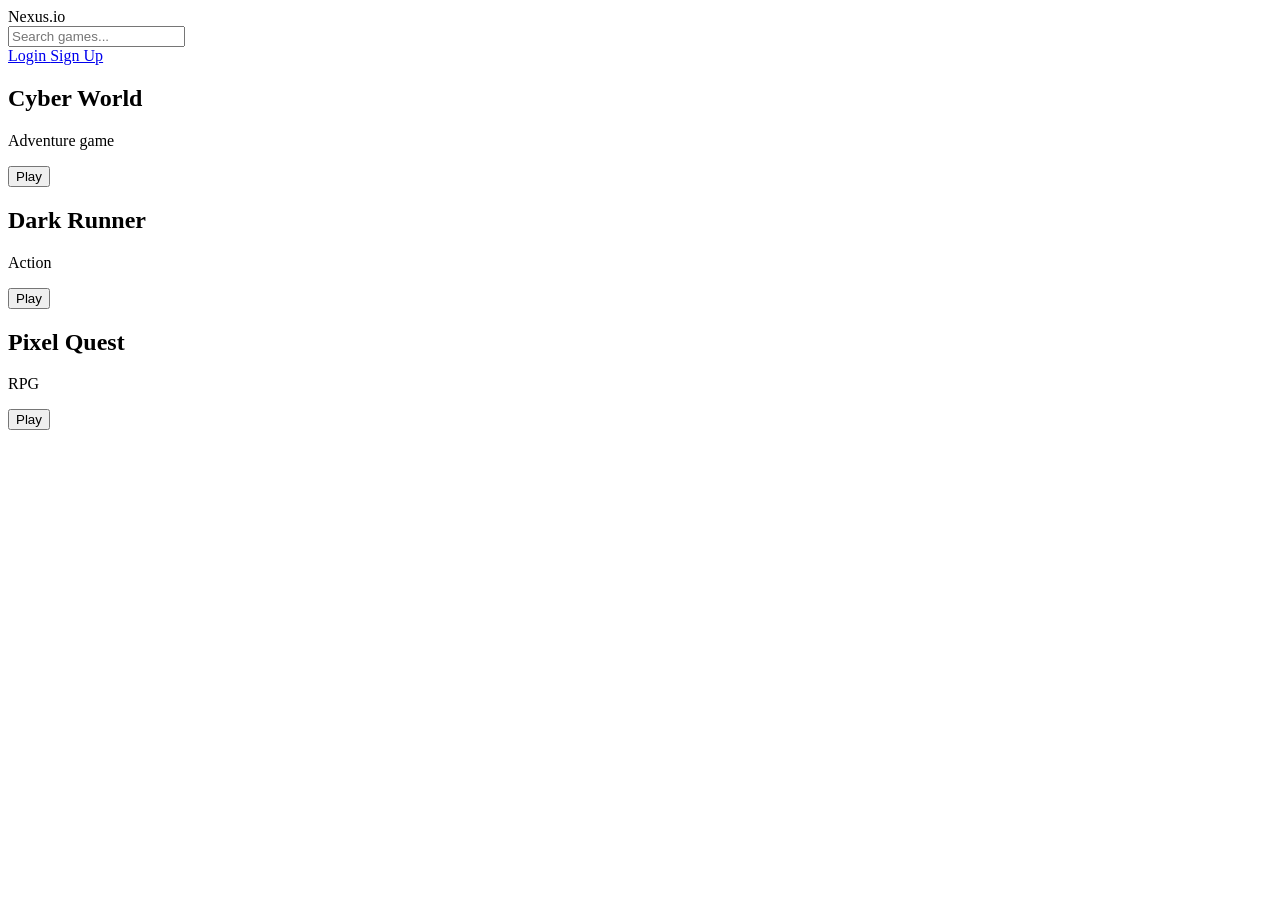
==== index.html @ f8fc2b1c "Create index.html" ====
<!DOCTYPE html>

<html>

<head>

<title>Nexus.io</title>

<link rel="stylesheet" href="style.css">

</head>


<body>


<header>

<div class="logo">
Nexus.io
</div>


<input 
class="search"
placeholder="Search games..."
>


<div>

<a href="pages/login.html">
Login
</a>

<a href="pages/register.html">
Sign Up
</a>


</div>


</header>



<section class="games">


<div class="card">

<h2>Cyber World</h2>

<p>Adventure game</p>

<button>
Play
</button>

</div>



<div class="card">

<h2>Dark Runner</h2>

<p>Action</p>

<button>
Play
</button>

</div>



<div class="card">

<h2>Pixel Quest</h2>

<p>RPG</p>

<button>
Play
</button>

</div>



</section>



<script src="script.js"></script>


</body>

</html>
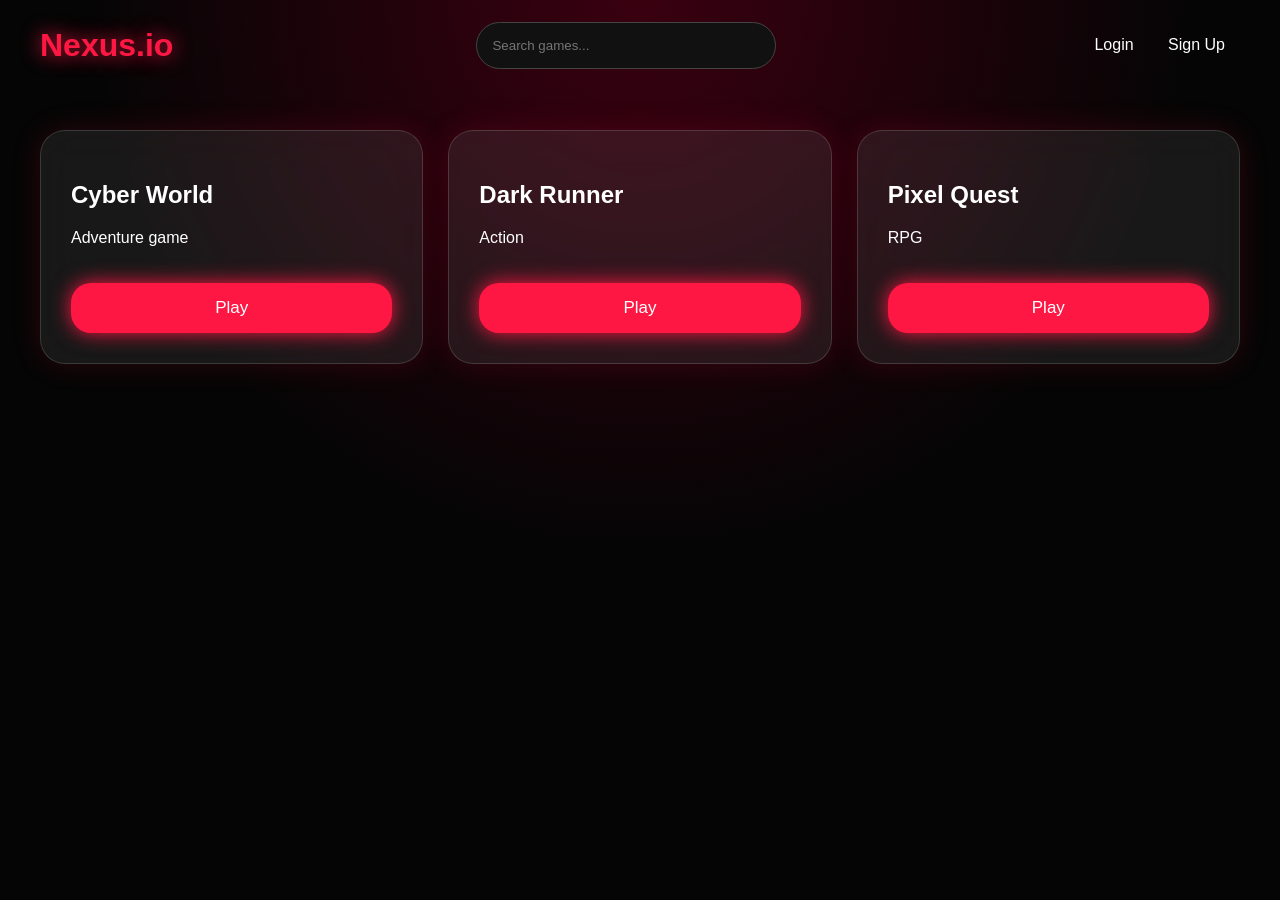
==== commit 39e88a0d: "Update index.html" ====
--- a/index.html
+++ b/index.html
@@ -36,7 +36,6 @@
 <a href="pages/register.html">
 Sign Up
 </a>
-
 
 </div>
 
--- a/style.css
+++ b/style.css
@@ -0,0 +1,263 @@
+*{
+    box-sizing:border-box;
+}
+
+
+body{
+
+    margin:0;
+    min-height:100vh;
+
+    background:
+    radial-gradient(circle at top,#3a0010,#050505 50%);
+
+    color:white;
+    font-family:Arial, Helvetica, sans-serif;
+
+}
+
+
+/* HEADER */
+
+header{
+
+    height:90px;
+
+    display:flex;
+    align-items:center;
+    justify-content:space-between;
+
+    padding:25px 40px;
+
+}
+
+
+.logo{
+
+    font-size:32px;
+    font-weight:bold;
+    color:#ff1744;
+
+    text-shadow:
+    0 0 20px #ff1744;
+
+}
+
+
+
+/* LINKS */
+
+a{
+
+    color:white;
+    text-decoration:none;
+    margin:15px;
+
+}
+
+
+
+a:hover{
+
+    color:#ff1744;
+
+}
+
+
+
+/* SEARCH */
+
+.search{
+
+    width:300px;
+
+    padding:15px;
+
+    border-radius:30px;
+
+    background:#111;
+
+    border:1px solid #444;
+
+    color:white;
+
+}
+
+
+
+/* GAME CARDS */
+
+
+.games{
+
+display:grid;
+grid-template-columns:repeat(3,1fr);
+gap:25px;
+
+padding:40px;
+
+}
+
+
+
+.card{
+
+background:
+rgba(255,255,255,0.08);
+
+backdrop-filter:blur(20px);
+
+border-radius:25px;
+
+border:1px solid rgba(255,255,255,.15);
+
+padding:30px;
+
+
+box-shadow:
+0 0 30px rgba(255,23,68,.15);
+
+
+}
+
+
+
+/* AUTH */
+
+.form{
+
+
+position:absolute;
+
+top:50%;
+left:50%;
+
+transform:
+translate(-50%,-50%);
+
+
+width:420px;
+
+padding:40px;
+
+
+background:
+rgba(255,255,255,.08);
+
+
+backdrop-filter:blur(25px);
+
+
+border-radius:30px;
+
+
+border:1px solid rgba(255,255,255,.2);
+
+
+box-shadow:
+
+0 0 50px rgba(255,23,68,.35);
+
+
+}
+
+
+
+.form h1{
+
+text-align:center;
+
+color:#ff1744;
+
+font-size:40px;
+
+}
+
+
+
+.form h2{
+
+text-align:center;
+
+margin-bottom:30px;
+
+}
+
+
+
+.form input{
+
+
+width:100%;
+
+
+padding:15px;
+
+
+margin:10px 0;
+
+
+border-radius:15px;
+
+
+border:1px solid #444;
+
+
+background:#080808;
+
+
+color:white;
+
+
+font-size:16px;
+
+
+}
+
+
+
+button{
+
+
+width:100%;
+
+margin-top:20px;
+
+
+padding:15px;
+
+
+border:0;
+
+
+border-radius:20px;
+
+
+background:#ff1744;
+
+
+color:white;
+
+
+font-size:17px;
+
+
+cursor:pointer;
+
+
+box-shadow:
+
+0 0 20px #ff1744;
+
+
+}
+
+
+
+button:hover{
+
+
+transform:scale(1.05);
+
+
+}
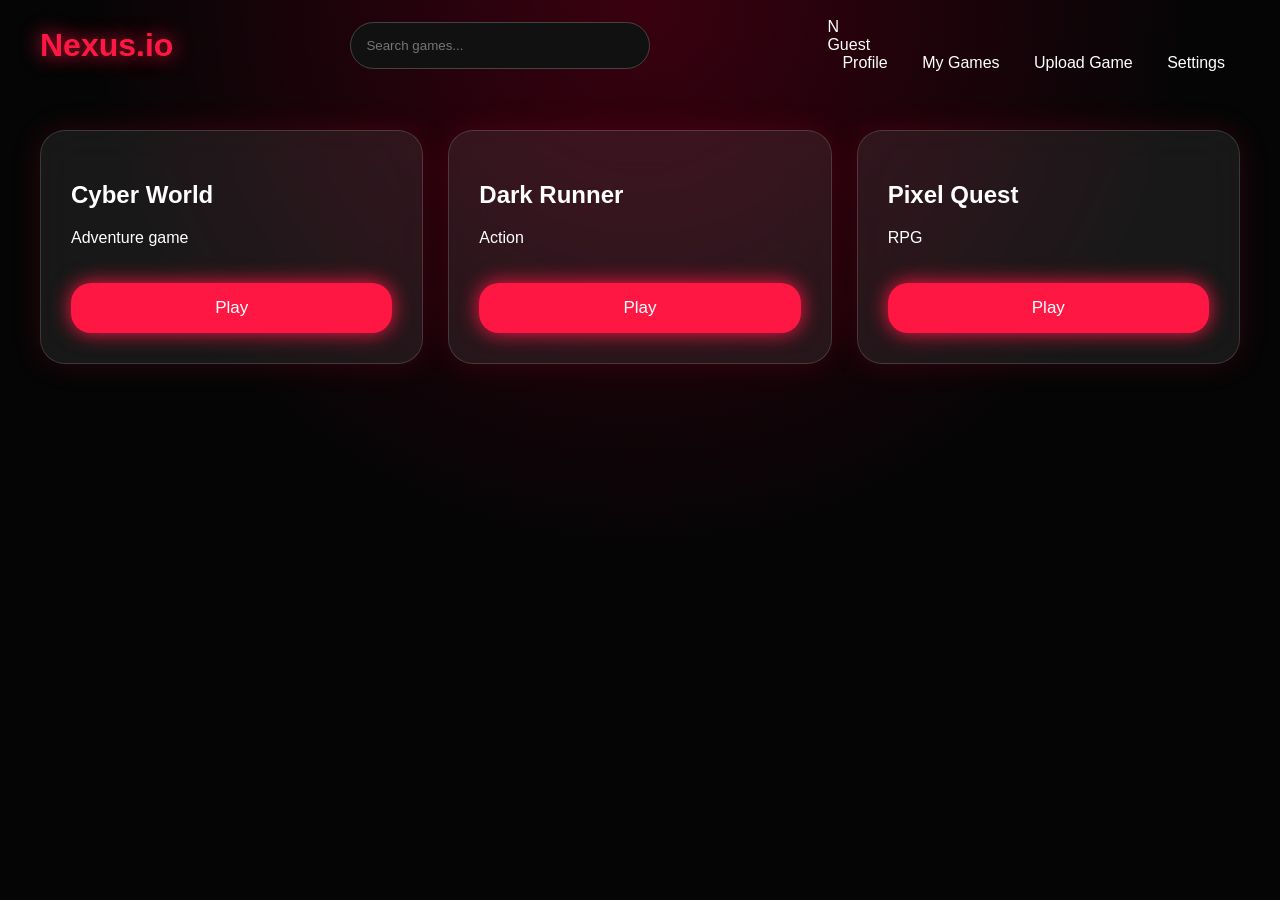
==== commit 2b057f11: "Update index.html" ====
--- a/index.html
+++ b/index.html
@@ -27,15 +27,39 @@
 >
 
 
-<div>
+<div class="profile-menu">
 
-<a href="pages/login.html">
-Login
+<div class="avatar">
+N
+</div>
+
+<div class="user">
+
+<span>
+Guest
+</span>
+
+<div class="dropdown">
+
+<a href="pages/profile.html">
+Profile
 </a>
 
-<a href="pages/register.html">
-Sign Up
+<a href="#">
+My Games
 </a>
+
+<a href="#">
+Upload Game
+</a>
+
+<a href="#">
+Settings
+</a>
+
+</div>
+
+</div>
 
 </div>
 
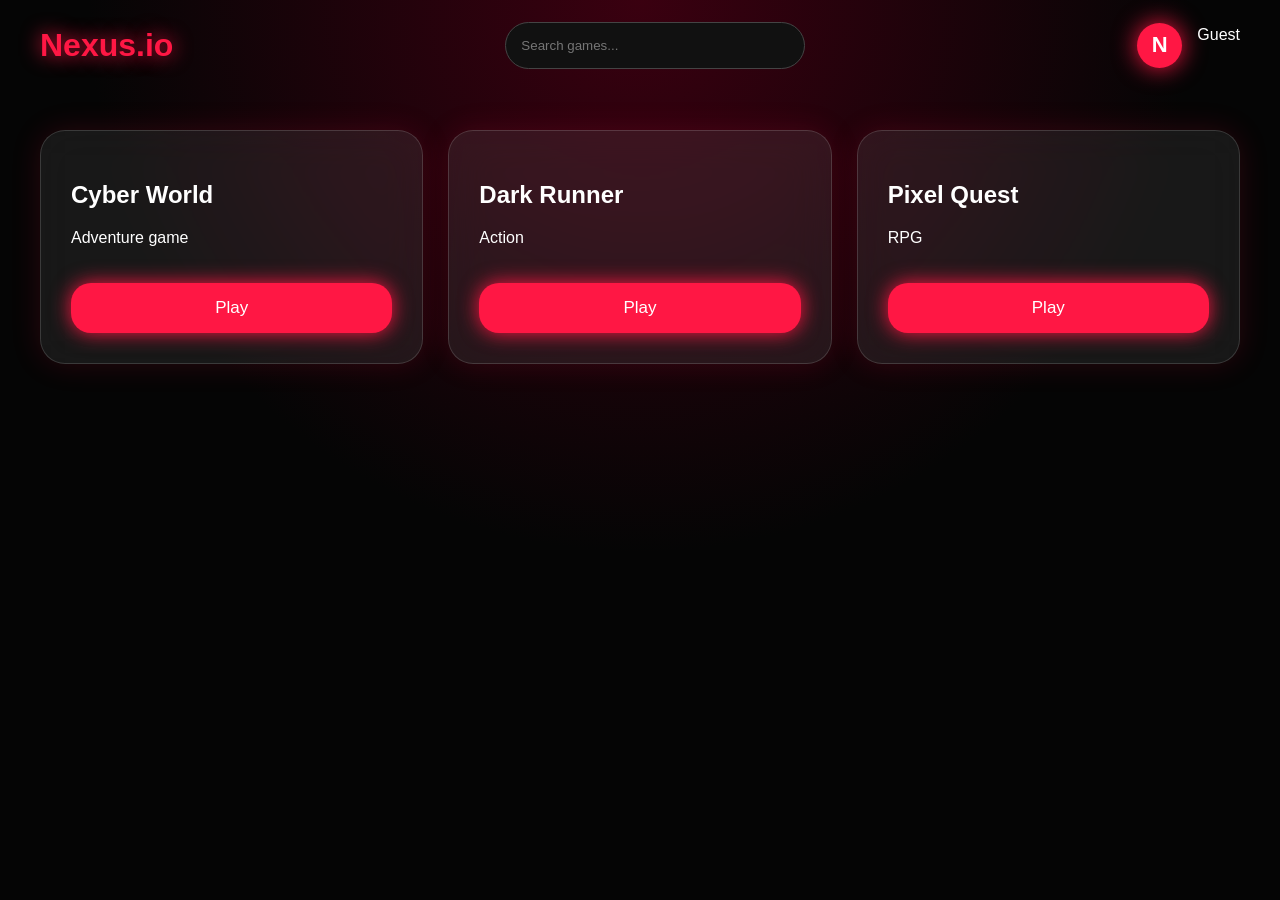
==== commit 9cbe0ac2: "Update index.html" ====
--- a/index.html
+++ b/index.html
@@ -16,9 +16,11 @@
 
 <header>
 
+
 <div class="logo">
 Nexus.io
 </div>
+
 
 
 <input 
@@ -27,89 +29,128 @@
 >
 
 
+
 <div class="profile-menu">
+
 
 <div class="avatar">
 N
 </div>
 
+
 <div class="user">
 
-<span>
+
+<span id="username">
 Guest
 </span>
 
+
+
 <div class="dropdown">
+
 
 <a href="pages/profile.html">
 Profile
 </a>
 
+
 <a href="#">
 My Games
 </a>
+
 
 <a href="#">
 Upload Game
 </a>
 
+
 <a href="#">
 Settings
 </a>
 
-</div>
+
 
 </div>
 
+
 </div>
+
+
+</div>
+
 
 
 </header>
 
 
 
+
+
 <section class="games">
+
 
 
 <div class="card">
 
-<h2>Cyber World</h2>
+<h2>
+Cyber World
+</h2>
 
-<p>Adventure game</p>
+<p>
+Adventure game
+</p>
+
 
 <button>
 Play
 </button>
 
+
 </div>
+
 
 
 
 <div class="card">
 
-<h2>Dark Runner</h2>
+<h2>
+Dark Runner
+</h2>
 
-<p>Action</p>
+<p>
+Action
+</p>
+
 
 <button>
 Play
 </button>
 
+
 </div>
+
 
 
 
 <div class="card">
 
-<h2>Pixel Quest</h2>
+<h2>
+Pixel Quest
+</h2>
 
-<p>RPG</p>
+<p>
+RPG
+</p>
+
 
 <button>
 Play
 </button>
 
+
 </div>
+
 
 
 
@@ -122,4 +163,5 @@
 
 </body>
 
+
 </html>
--- a/style.css
+++ b/style.css
@@ -260,4 +260,134 @@
 transform:scale(1.05);
 
 
-}
+}/* PROFILE MENU */
+
+
+.profile-menu{
+
+display:flex;
+
+align-items:center;
+
+gap:15px;
+
+}
+
+
+
+.avatar{
+
+width:45px;
+
+height:45px;
+
+border-radius:50%;
+
+
+background:#ff1744;
+
+
+display:flex;
+
+align-items:center;
+
+justify-content:center;
+
+
+font-size:22px;
+
+font-weight:bold;
+
+
+box-shadow:
+0 0 25px #ff1744;
+
+}
+
+
+
+.user{
+
+position:relative;
+
+cursor:pointer;
+
+}
+
+
+
+.dropdown{
+
+position:absolute;
+
+right:0;
+
+top:45px;
+
+
+width:170px;
+
+
+display:none;
+
+
+background:
+
+rgba(20,20,20,.9);
+
+
+backdrop-filter:blur(20px);
+
+
+border-radius:15px;
+
+
+padding:10px;
+
+
+border:1px solid #333;
+
+
+z-index:10;
+
+}
+
+
+
+.dropdown a{
+
+
+display:block;
+
+
+padding:12px;
+
+
+margin:0;
+
+
+}
+
+
+
+.dropdown a:hover{
+
+background:#ff1744;
+
+border-radius:10px;
+
+}
+
+
+
+.user:hover .dropdown{
+
+display:block;
+
+}.user{
+
+position:relative;
+
+padding-bottom:20px;
+
+}
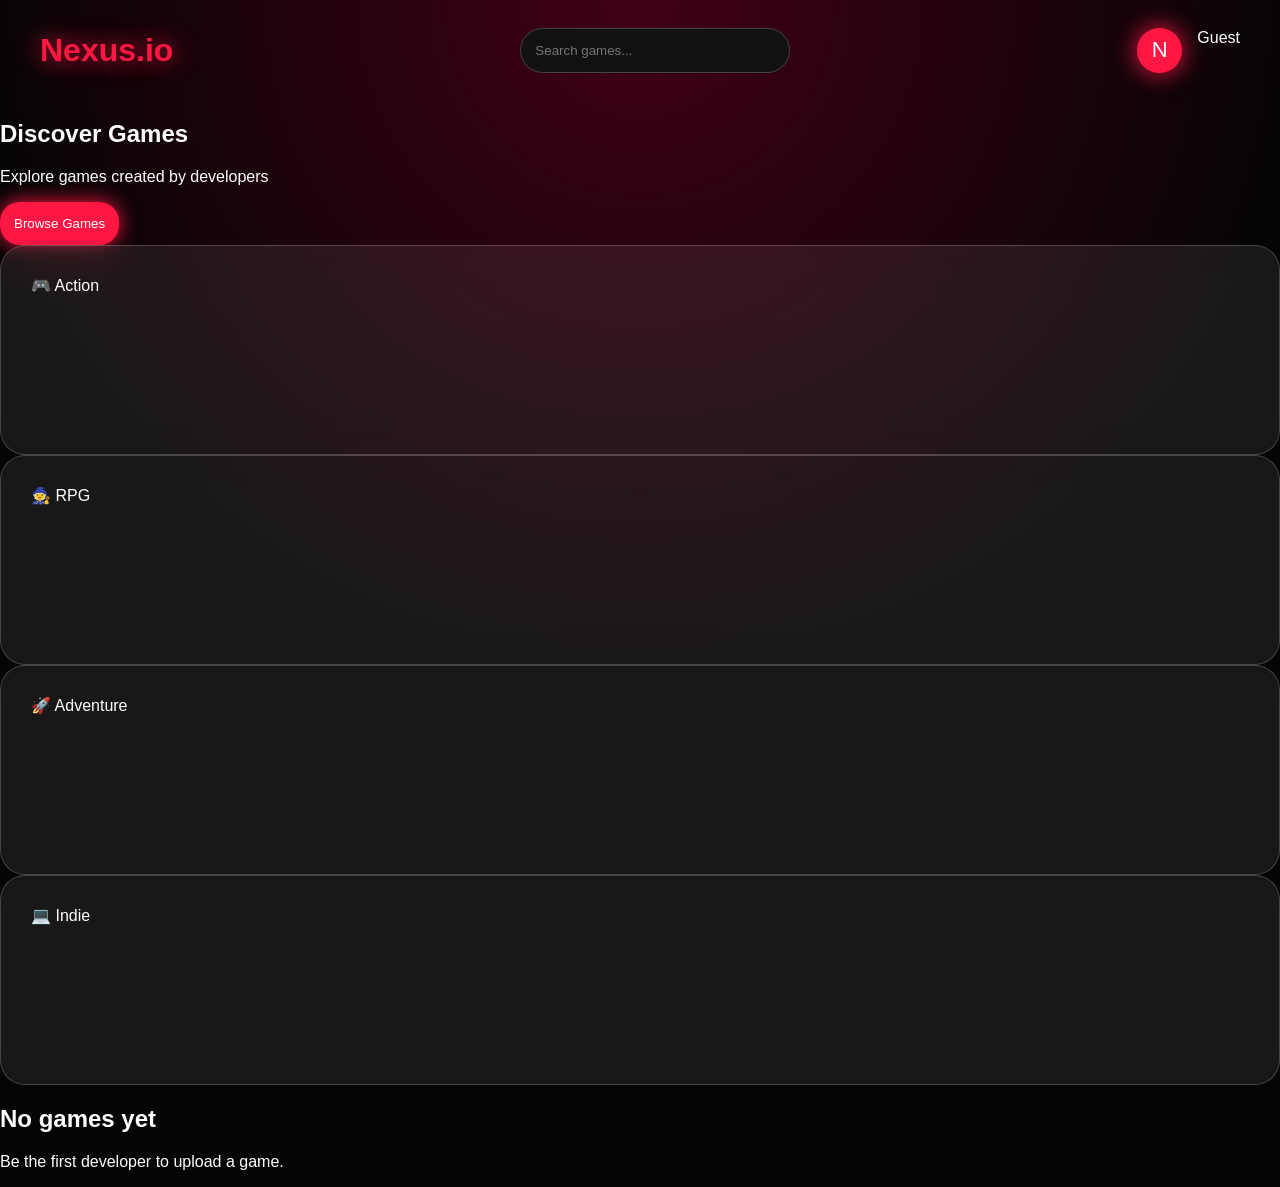
==== commit 7eacf2f3: "Update index.html" ====
--- a/index.html
+++ b/index.html
@@ -22,11 +22,11 @@
 </div>
 
 
-
 <input 
 class="search"
 placeholder="Search games..."
 >
+
 
 
 
@@ -70,7 +70,6 @@
 </a>
 
 
-
 </div>
 
 
@@ -80,81 +79,81 @@
 </div>
 
 
-
 </header>
 
 
 
 
 
-<section class="games">
+<section class="hero">
 
 
+<h1>
+Discover Games
+</h1>
 
-<div class="card">
-
-<h2>
-Cyber World
-</h2>
 
 <p>
-Adventure game
+Explore games created by developers
 </p>
 
 
 <button>
-Play
+Browse Games
 </button>
 
 
-</div>
+</section>
 
 
 
 
-<div class="card">
 
-<h2>
-Dark Runner
-</h2>
-
-<p>
-Action
-</p>
+<section class="categories">
 
 
-<button>
-Play
-</button>
+<div class="card">
+🎮 Action
+</div>
 
 
+<div class="card">
+🧙 RPG
 </div>
+
+
+<div class="card">
+🚀 Adventure
+</div>
+
+
+<div class="card">
+💻 Indie
+</div>
+
+
+</section>
 
 
 
 
-<div class="card">
+
+<section class="empty">
+
 
 <h2>
-Pixel Quest
+No games yet
 </h2>
 
+
 <p>
-RPG
+Be the first developer to upload a game.
 </p>
 
 
-<button>
-Play
-</button>
+</section>
 
 
-</div>
-
-
-
-
-</section>
 
 
 
@@ -163,5 +162,4 @@
 
 </body>
 
-
 </html>
--- a/style.css
+++ b/style.css
@@ -1,136 +1,286 @@
 *{
-    box-sizing:border-box;
+box-sizing:border-box;
 }
 
 
 body{
 
-    margin:0;
-    min-height:100vh;
-
-    background:
-    radial-gradient(circle at top,#3a0010,#050505 50%);
-
-    color:white;
-    font-family:Arial, Helvetica, sans-serif;
-
-}
-
-
-/* HEADER */
+margin:0;
+min-height:100vh;
+
+background:
+radial-gradient(circle at top,#400015,#050505 50%);
+
+color:white;
+
+font-family:Arial;
+
+}
+
+
 
 header{
 
-    height:90px;
-
-    display:flex;
-    align-items:center;
-    justify-content:space-between;
-
-    padding:25px 40px;
-
-}
+height:100px;
+
+display:flex;
+
+align-items:center;
+
+justify-content:space-between;
+
+padding:25px 40px;
+
+}
+
 
 
 .logo{
 
-    font-size:32px;
-    font-weight:bold;
-    color:#ff1744;
-
-    text-shadow:
-    0 0 20px #ff1744;
-
-}
-
-
-
-/* LINKS */
-
-a{
-
-    color:white;
-    text-decoration:none;
-    margin:15px;
-
-}
-
-
-
-a:hover{
-
-    color:#ff1744;
-
-}
-
-
-
-/* SEARCH */
+font-size:32px;
+
+font-weight:bold;
+
+color:#ff1744;
+
+text-shadow:
+0 0 25px #ff1744;
+
+}
+
+
 
 .search{
 
-    width:300px;
-
-    padding:15px;
-
-    border-radius:30px;
-
-    background:#111;
-
-    border:1px solid #444;
-
-    color:white;
-
-}
-
-
-
-/* GAME CARDS */
+width:270px;
+
+padding:14px;
+
+border-radius:25px;
+
+background:#111;
+
+border:1px solid #444;
+
+color:white;
+
+}
+
+
 
 
 .games{
 
 display:grid;
+
 grid-template-columns:repeat(3,1fr);
+
 gap:25px;
 
-padding:40px;
-
-}
+padding:35px;
+
+}
+
 
 
 
 .card{
 
+padding:30px;
+
+height:210px;
+
+
 background:
-rgba(255,255,255,0.08);
+
+rgba(255,255,255,.08);
+
 
 backdrop-filter:blur(20px);
 
+
 border-radius:25px;
 
-border:1px solid rgba(255,255,255,.15);
-
-padding:30px;
-
+
+border:1px solid rgba(255,255,255,.2);
+
+
+}
+
+
+
+.card button{
+
+width:100%;
+
+margin-top:20px;
+
+}
+
+
+
+
+button{
+
+background:#ff1744;
+
+color:white;
+
+border:0;
+
+padding:14px;
+
+border-radius:20px;
+
+cursor:pointer;
 
 box-shadow:
-0 0 30px rgba(255,23,68,.15);
-
-
-}
-
-
-
-/* AUTH */
+0 0 20px #ff1744;
+
+}
+
+
+
+
+/* PROFILE */
+
+
+.profile-menu{
+
+display:flex;
+
+align-items:center;
+
+gap:15px;
+
+}
+
+
+
+.avatar{
+
+width:45px;
+
+height:45px;
+
+border-radius:50%;
+
+
+background:#ff1744;
+
+
+display:flex;
+
+align-items:center;
+
+justify-content:center;
+
+
+font-size:22px;
+
+
+box-shadow:
+0 0 25px #ff1744;
+
+}
+
+
+
+.user{
+
+position:relative;
+
+padding-bottom:25px;
+
+}
+
+
+
+.dropdown{
+
+position:absolute;
+
+right:0;
+
+top:45px;
+
+
+width:170px;
+
+
+background:
+rgba(20,20,20,.9);
+
+
+backdrop-filter:blur(20px);
+
+
+border-radius:15px;
+
+
+padding:10px;
+
+
+border:1px solid #333;
+
+
+
+opacity:0;
+
+visibility:hidden;
+
+transition:.2s;
+
+
+}
+
+
+
+.dropdown a{
+
+display:block;
+
+color:white;
+
+text-decoration:none;
+
+padding:12px;
+
+}
+
+
+
+.dropdown a:hover{
+
+background:#ff1744;
+
+border-radius:10px;
+
+}
+
+
+
+.user:hover .dropdown{
+
+opacity:1;
+
+visibility:visible;
+
+}
+
+
+
+/* FORM */
+
 
 .form{
 
-
 position:absolute;
 
 top:50%;
+
 left:50%;
+
 
 transform:
 translate(-50%,-50%);
@@ -141,22 +291,23 @@
 padding:40px;
 
 
+
 background:
+
 rgba(255,255,255,.08);
 
 
+
 backdrop-filter:blur(25px);
 
 
+
 border-radius:30px;
 
 
-border:1px solid rgba(255,255,255,.2);
-
 
 box-shadow:
-
-0 0 50px rgba(255,23,68,.35);
+0 0 50px #ff1744;
 
 
 }
@@ -165,229 +316,49 @@
 
 .form h1{
 
+color:#ff1744;
+
 text-align:center;
 
+}
+
+
+
+.form input{
+
+
+width:100%;
+
+padding:15px;
+
+margin:10px 0;
+
+
+border-radius:15px;
+
+
+background:#090909;
+
+
+border:1px solid #444;
+
+
+color:white;
+
+
+}
+
+
+.form button{
+
+width:100%;
+
+}
+
+
+
+.form a{
+
 color:#ff1744;
 
-font-size:40px;
-
-}
-
-
-
-.form h2{
-
-text-align:center;
-
-margin-bottom:30px;
-
-}
-
-
-
-.form input{
-
-
-width:100%;
-
-
-padding:15px;
-
-
-margin:10px 0;
-
-
-border-radius:15px;
-
-
-border:1px solid #444;
-
-
-background:#080808;
-
-
-color:white;
-
-
-font-size:16px;
-
-
-}
-
-
-
-button{
-
-
-width:100%;
-
-margin-top:20px;
-
-
-padding:15px;
-
-
-border:0;
-
-
-border-radius:20px;
-
-
-background:#ff1744;
-
-
-color:white;
-
-
-font-size:17px;
-
-
-cursor:pointer;
-
-
-box-shadow:
-
-0 0 20px #ff1744;
-
-
-}
-
-
-
-button:hover{
-
-
-transform:scale(1.05);
-
-
-}/* PROFILE MENU */
-
-
-.profile-menu{
-
-display:flex;
-
-align-items:center;
-
-gap:15px;
-
-}
-
-
-
-.avatar{
-
-width:45px;
-
-height:45px;
-
-border-radius:50%;
-
-
-background:#ff1744;
-
-
-display:flex;
-
-align-items:center;
-
-justify-content:center;
-
-
-font-size:22px;
-
-font-weight:bold;
-
-
-box-shadow:
-0 0 25px #ff1744;
-
-}
-
-
-
-.user{
-
-position:relative;
-
-cursor:pointer;
-
-}
-
-
-
-.dropdown{
-
-position:absolute;
-
-right:0;
-
-top:45px;
-
-
-width:170px;
-
-
-display:none;
-
-
-background:
-
-rgba(20,20,20,.9);
-
-
-backdrop-filter:blur(20px);
-
-
-border-radius:15px;
-
-
-padding:10px;
-
-
-border:1px solid #333;
-
-
-z-index:10;
-
-}
-
-
-
-.dropdown a{
-
-
-display:block;
-
-
-padding:12px;
-
-
-margin:0;
-
-
-}
-
-
-
-.dropdown a:hover{
-
-background:#ff1744;
-
-border-radius:10px;
-
-}
-
-
-
-.user:hover .dropdown{
-
-display:block;
-
-}.user{
-
-position:relative;
-
-padding-bottom:20px;
-
-}
+}
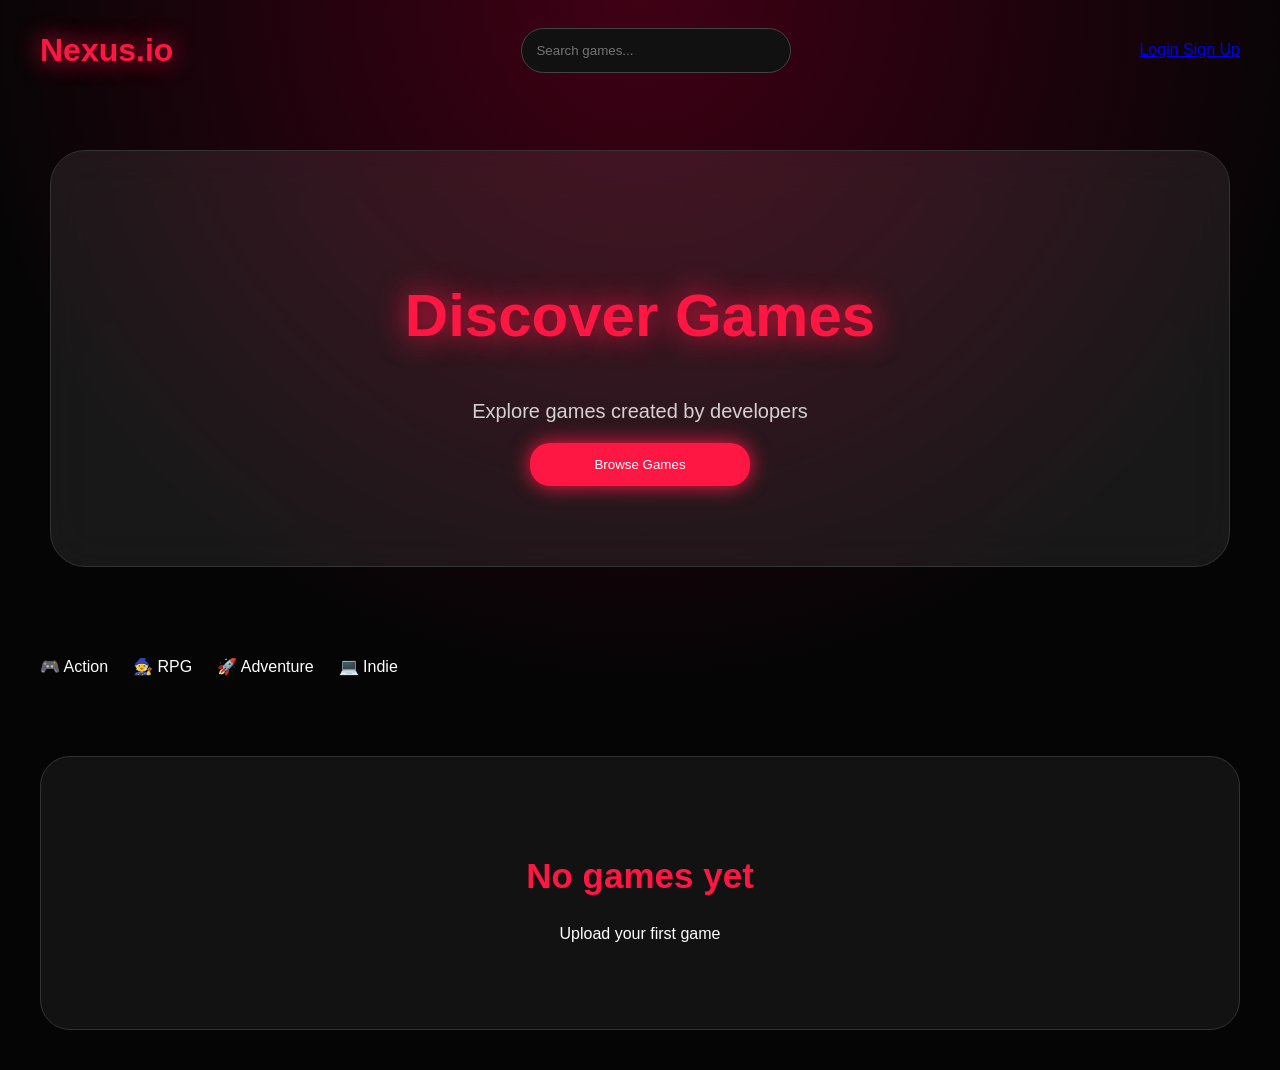
==== commit 78a64daf: "Update index.html" ====
--- a/index.html
+++ b/index.html
@@ -30,57 +30,24 @@
 
 
 
-<div class="profile-menu">
+<div id="account">
 
 
-<div class="avatar">
-N
-</div>
-
-
-<div class="user">
-
-
-<span id="username">
-Guest
-</span>
-
-
-
-<div class="dropdown">
-
-
-<a href="pages/profile.html">
-Profile
+<a href="pages/login.html">
+Login
 </a>
 
 
-<a href="#">
-My Games
-</a>
-
-
-<a href="#">
-Upload Game
-</a>
-
-
-<a href="#">
-Settings
+<a href="pages/register.html">
+Sign Up
 </a>
 
 
 </div>
 
 
-</div>
-
-
-</div>
-
 
 </header>
-
 
 
 
@@ -108,32 +75,30 @@
 
 
 
-
 <section class="categories">
 
 
-<div class="card">
+<div class="category">
 🎮 Action
 </div>
 
 
-<div class="card">
+<div class="category">
 🧙 RPG
 </div>
 
 
-<div class="card">
+<div class="category">
 🚀 Adventure
 </div>
 
 
-<div class="card">
+<div class="category">
 💻 Indie
 </div>
 
 
 </section>
-
 
 
 
@@ -147,12 +112,11 @@
 
 
 <p>
-Be the first developer to upload a game.
+Upload your first game
 </p>
 
 
 </section>
-
 
 
 
--- a/style.css
+++ b/style.css
@@ -9,15 +9,16 @@
 min-height:100vh;
 
 background:
-radial-gradient(circle at top,#400015,#050505 50%);
+radial-gradient(circle at top,#400015,#050505 55%);
 
 color:white;
 
-font-family:Arial;
-
-}
-
-
+font-family:Arial, Helvetica, sans-serif;
+
+}
+
+
+/* HEADER */
 
 header{
 
@@ -64,61 +65,13 @@
 
 color:white;
 
-}
-
-
-
-
-.games{
-
-display:grid;
-
-grid-template-columns:repeat(3,1fr);
-
-gap:25px;
-
-padding:35px;
-
-}
-
-
-
-
-.card{
-
-padding:30px;
-
-height:210px;
-
-
-background:
-
-rgba(255,255,255,.08);
-
-
-backdrop-filter:blur(20px);
-
-
-border-radius:25px;
-
-
-border:1px solid rgba(255,255,255,.2);
-
-
-}
-
-
-
-.card button{
-
-width:100%;
-
-margin-top:20px;
-
-}
-
-
-
+outline:none;
+
+}
+
+
+
+/* BUTTONS */
 
 button{
 
@@ -128,7 +81,7 @@
 
 border:0;
 
-padding:14px;
+padding:14px 25px;
 
 border-radius:20px;
 
@@ -137,9 +90,16 @@
 box-shadow:
 0 0 20px #ff1744;
 
-}
-
-
+transition:.2s;
+
+}
+
+
+button:hover{
+
+transform:scale(1.05);
+
+}
 
 
 /* PROFILE */
@@ -209,7 +169,7 @@
 
 
 background:
-rgba(20,20,20,.9);
+rgba(20,20,20,.95);
 
 
 backdrop-filter:blur(20px);
@@ -224,13 +184,13 @@
 border:1px solid #333;
 
 
-
 opacity:0;
 
 visibility:hidden;
 
 transition:.2s;
 
+z-index:20;
 
 }
 
@@ -265,6 +225,160 @@
 opacity:1;
 
 visibility:visible;
+
+}
+
+
+
+/* HOME HERO */
+
+
+.hero{
+
+margin:50px;
+
+padding:80px;
+
+
+text-align:center;
+
+
+background:
+
+rgba(255,255,255,.08);
+
+
+backdrop-filter:blur(25px);
+
+
+border-radius:35px;
+
+
+border:1px solid #333;
+
+
+}
+
+
+
+.hero h1{
+
+font-size:60px;
+
+color:#ff1744;
+
+text-shadow:
+
+0 0 30px #ff1744;
+
+}
+
+
+
+.hero p{
+
+font-size:20px;
+
+opacity:.8;
+
+}
+
+
+
+.hero button{
+
+width:220px;
+
+}
+
+
+
+/* CATEGORIES */
+
+
+.categories{
+
+display:flex;
+
+gap:25px;
+
+padding:40px;
+
+}
+
+
+
+.categories .card{
+
+flex:1;
+
+height:auto;
+
+text-align:center;
+
+font-size:25px;
+
+padding:35px;
+
+}
+
+
+
+/* GLASS CARD */
+
+
+.card{
+
+background:
+
+rgba(255,255,255,.08);
+
+
+backdrop-filter:blur(20px);
+
+
+border-radius:25px;
+
+
+border:1px solid rgba(255,255,255,.2);
+
+
+}
+
+
+
+/* EMPTY */
+
+
+.empty{
+
+margin:40px;
+
+padding:70px;
+
+text-align:center;
+
+
+background:
+
+rgba(255,255,255,.05);
+
+
+border-radius:30px;
+
+
+border:1px solid #333;
+
+
+}
+
+
+
+.empty h2{
+
+color:#ff1744;
+
+font-size:35px;
 
 }
 
@@ -307,6 +421,7 @@
 
 
 box-shadow:
+
 0 0 50px #ff1744;
 
 
@@ -349,6 +464,7 @@
 }
 
 
+
 .form button{
 
 width:100%;
@@ -362,3 +478,44 @@
 color:#ff1744;
 
 }
+
+
+
+/* MOBILE */
+
+@media(max-width:800px){
+
+
+header{
+
+flex-direction:column;
+
+height:auto;
+
+gap:20px;
+
+}
+
+
+.categories{
+
+flex-direction:column;
+
+}
+
+
+.hero h1{
+
+font-size:40px;
+
+}
+
+
+.form{
+
+width:90%;
+
+}
+
+
+}
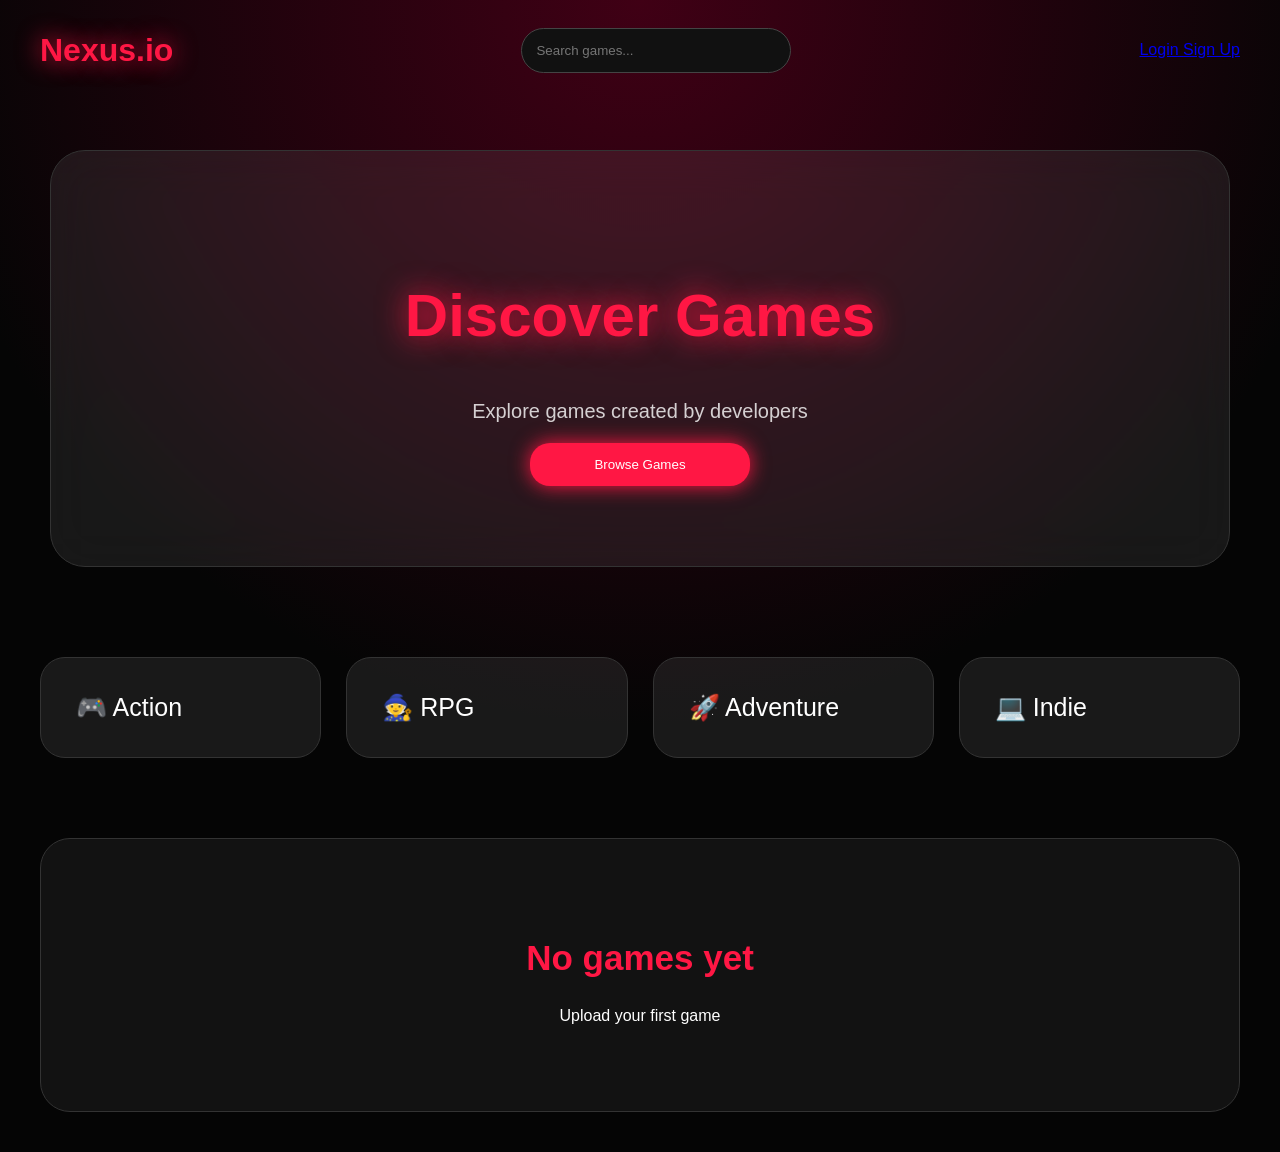
==== commit 667b022e: "Update index.html" ====
--- a/index.html
+++ b/index.html
@@ -32,16 +32,13 @@
 
 <div id="account">
 
-
 <a href="pages/login.html">
 Login
 </a>
 
-
 <a href="pages/register.html">
 Sign Up
 </a>
-
 
 </div>
 
--- a/style.css
+++ b/style.css
@@ -519,3 +519,47 @@
 
 
 }
+.category{
+
+flex:1;
+
+padding:35px;
+
+height:auto;
+
+
+background:
+rgba(255,255,255,.08);
+
+
+border-radius:25px;
+
+
+border:1px solid #333;
+
+
+font-size:25px;
+
+}
+
+
+
+.big-avatar{
+
+width:120px;
+
+height:120px;
+
+border-radius:50%;
+
+object-fit:cover;
+
+display:block;
+
+margin:auto;
+
+
+box-shadow:
+0 0 40px #ff1744;
+
+}
